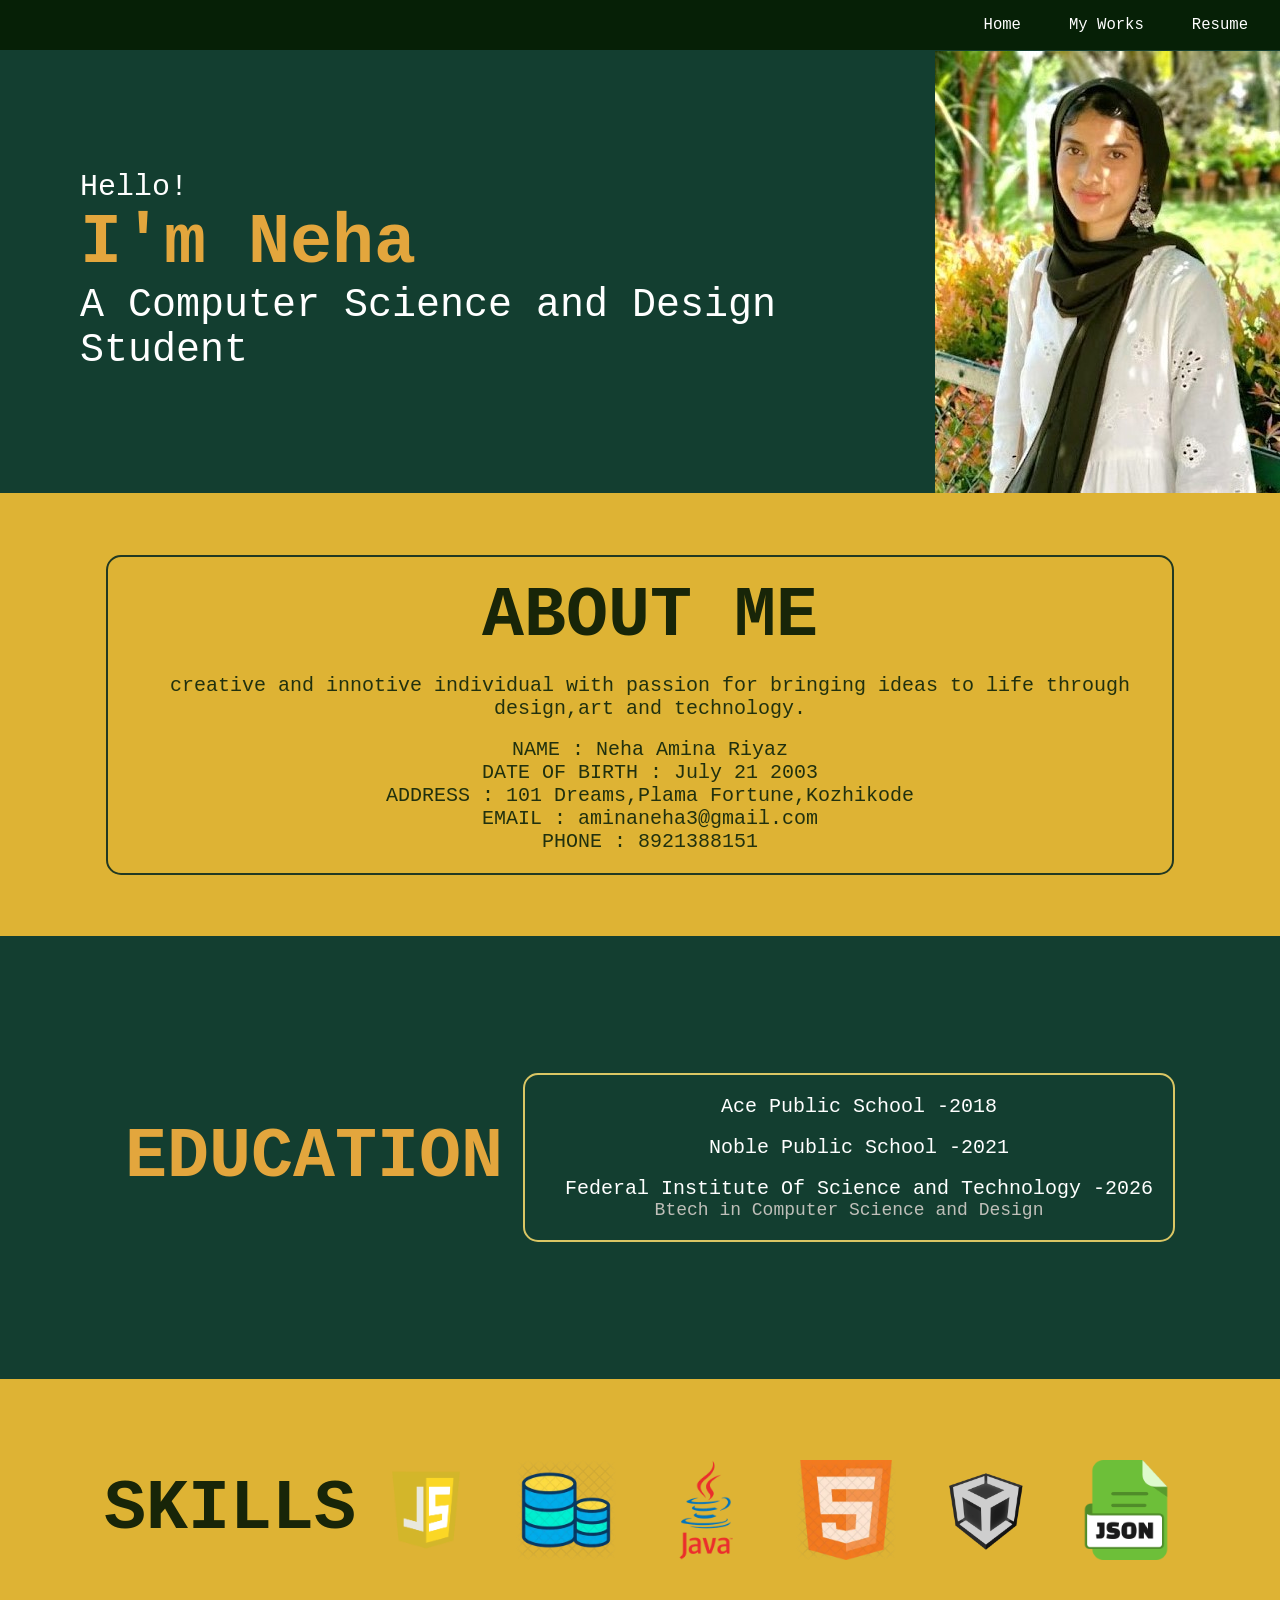
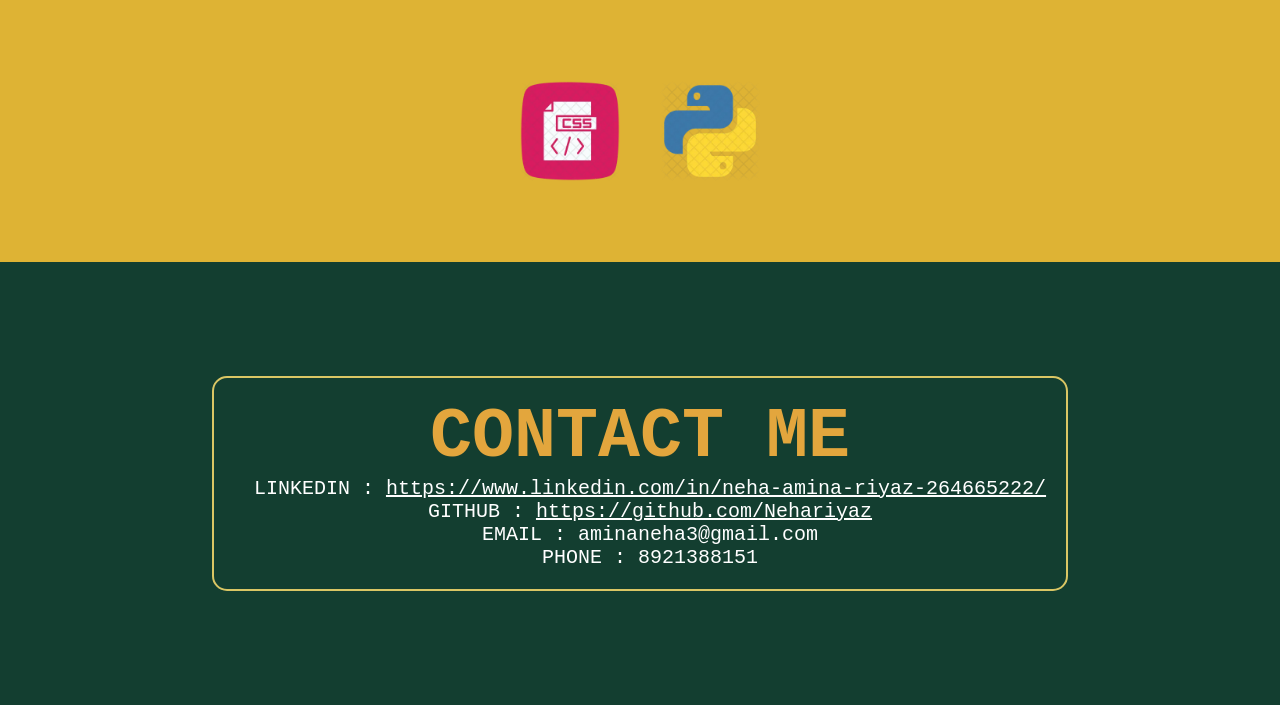
==== docs/index.html @ 84bf3c66 "Move website files to docs for GitHub Pages" ====
<!DOCTYPE html>
<html lang="en">
<head>
    <meta charset="UTF-8">
    <meta name="viewport" content="width=device-width, initial-scale=1.0">
    <title>Document</title>
    <link rel="stylesheet" type="text/css"  href="styles.css">
</head>
<body>

<nav class="navbar">
  <a href="#home">Home</a>
  <a href="myworks.html">My Works</a>
  <a href="resume.html">Resume</a>
</nav>


    <div class="first" id="home">
        <div class="left-align">
        <p class="text1">Hello!</p>
        <p class="text2"><b>I'm Neha</b></p>
        <p class ="text3"> A Computer Science and Design Student</p>
        </div>
        <img src="assets/imgg.jpg" class="right-image"> 
    </div>

    <div class="second" id="about">
        <div class ="text-box">
        <p class="text6"><b>ABOUT ME</b><p><br>
        <p class="text4">creative and innotive individual with passion for bringing ideas to life through design,art and technology.</p><br>
        <p class="text4">NAME : Neha Amina Riyaz</p>
        <p class="text4">DATE OF BIRTH : July 21 2003 </p>
        <p class="text4">ADDRESS : 101 Dreams,Plama Fortune,Kozhikode </p>
        <p class="text4">EMAIL : aminaneha3@gmail.com </p>
        <p class="text4">PHONE : 8921388151 </p>
        </div>
    </div> 


    <div class="third" id="education">
        <p class="text2"><b>EDUCATION</b><p><br>
        <div class ="text-box2">
            <p class="text4">Ace Public School  -2018</p><br>
            <p class="text4">Noble Public School  -2021</p><br>
            <p class="text4">Federal Institute Of Science and Technology  -2026 </p>
            <p class="text5">Btech in Computer Science and Design</p>
    </div>
</div>
    
  <div class="fourth" id="skills">
  <p class="text6"><b>SKILLS</b></p><br>

  <div class="skill-container">
    <img src="assets/javascript.webp" class="imgs">
    <span class="caption">JavaScript</span>
  </div>

  <div class="skill-container">
    <img src="assets/1170840.webp" class="imgs">
    <span class="caption">SQL</span>
  </div>

  <div class="skill-container">
    <img src="assets/java.webp" class="imgs">
    <span class="caption">Java</span>
  </div>

  <div class="skill-container">
    <img src="assets/html.webp" class="imgs">
    <span class="caption">HTML</span>
  </div>

  <div class="skill-container">
    <img src="assets/unity.webp" class="imgs">
    <span class="caption">Unity</span>
  </div>

  <div class="skill-container">
    <img src="assets/json.webp" class="imgs">
    <span class="caption">JSON</span>
  </div>

  <div class="skill-container">
    <img src="assets/css.webp" class="imgs">
    <span class="caption">CSS</span>
  </div>

  <div class="skill-container">
    <img src="assets/python.webp" class="imgs">
    <span class="caption">Python</span>
  </div>
</div>

    <div class="fifth" id="contact">
    <div class="text-box2">
         <p class="text2"><b>CONTACT ME</b></p>
        <p class="text4">
            LINKEDIN : 
            <a href="https://www.linkedin.com/in/neha-amina-riyaz-264665222/" target="_blank">
                https://www.linkedin.com/in/neha-amina-riyaz-264665222/
            </a>
        </p>
        <p class="text4">
            GITHUB : 
            <a href="https://github.com/Nehariyaz" target="_blank">
                https://github.com/Nehariyaz
            </a>
        </p>
        <p class="text4">EMAIL : aminaneha3@gmail.com</p>
        <p class="text4">PHONE : 8921388151</p>
    </div>
</div>



</body>
</html>
---- docs/styles.css ----
html{
    margin:0;
    padding:0;
}

.first{
    color:white;
    background-color:rgb(19, 62, 48);
    height: 443px;
    display:flex;
    justify-content: space-between;
    align-items:center;
    padding-left:60px;

}

.second {
    color: rgb(33, 49, 14);
    background-color: rgb(222, 179, 52);
    width: 100%;
    display: flex;
    flex-direction: column;
    height: 443px;
    justify-content: center;
    align-items: center;
}


  
.third{
    color:white;
    background-color:rgb(19, 62, 48);
    display: flex;
    justify-content:center;
    align-items:center;
    height:443px;
}

.fourth {
  display: flex;
  flex-wrap: wrap;
  justify-content: center;
  align-items: center;
  background-color: rgb(222, 179, 52);
   height:443px;
  padding: 20px;
  text-align: center;
}

.skill-container {
  position: relative;
  display: flex;
  justify-content: center;
  align-items: center;
  margin: 10px;
  flex-direction: column;
}

.imgs {
  width: 100px;
  height: 100px;
  padding: 10px;
  object-fit: contain;
}

.caption {
  position: absolute;
  bottom: 5px;
  background-color: rgba(0, 0, 0, 0.7);
  color: white;
  padding: 4px 8px;
  border-radius: 5px;
  font-size: 14px;
  opacity: 0;
  transition: opacity 0.3s ease;
  pointer-events: none;
}

.skill-container:hover .caption {
  opacity: 1;
}

.fifth{
    display: flex;
    justify-content:center;
    align-items:center;
    height:443px;
    color:white;
    background-color:rgb(19, 62, 48);
}
.right-image{
    height: auto;
}

.left-align{
    display: flex;
    flex-direction:column;

}
p{
    font-family:monospace;
    margin:0;
}
.text1{
  font-size:30px;
  padding-left:20px;
}
.text2{
    color: rgb(227, 166, 61);
    font-size:70px;
    padding-left:20px;
    padding-right:20px;
}
.text3{
    font-size:40px;
    padding-left:20px;
}
.text5{
    font-size:18px;
    color:rgb(191, 191, 185);
    padding-left:20px;
    padding-right:20px;
}
.text4{
    font-size:20px;
    padding-left:20px;
}
.text6{
    font-size:70px;
    padding-left:20px;
    color: #182508;
}
body {
    margin: 0;
    font-family:monospace;
    font-size:larger;
  }
  .navbar {
    display: flex;
    justify-content: flex-end;
    align-items: center;
    background-color: #062006; 
    padding: 0.5rem 1rem;
  }
  .navbar a {
    color: #ffffff; 
    text-decoration: none;
    margin-left: 1rem;
    padding: 0.5rem 1rem;
    border-radius: 5px;
    transition: background-color 0.3s, color 0.3s;
  }
  .navbar a:hover {
    background-color: #caa81d; 
    color: #ffffff; 
  }

.text-box {
    border: 2px solid #223922;
    padding: 20px;
    border-radius: 15px;
    display: flex;
    flex-direction: column;
    justify-content: center;
    align-items: center;
    
    /* New styles to center it and limit width */
    width: fit-content;
    max-width: 80%;
    margin: 0 auto;
    text-align: center;
}


  .text-box2 {
    border: 2px solid #dac664; 
    padding: 20px;
    border-radius: 15px;
    display: flex;
    flex-direction:column;
    justify-content: center;
    align-items: center;
    
  }
.imgs{
    width:100px;
    height:100px;
    padding:20px;
    text-align: center;

}
a {
  color: white;
  text-decoration: underline; /* Optional */
}

a:hover {
  color: #dac664;
}


.skill-container {
  position: relative;
  display: flex;
  justify-content: center;
  align-items: center;
  margin: 10px;
  flex-direction: column;
}

.imgs {
  width: 100px;
  height: 100px;
  padding: 10px;
  object-fit: contain;
}

.caption {
  position: absolute;
  bottom: 5px;
  background-color: rgba(0, 0, 0, 0.7);
  color: white;
  padding: 4px 8px;
  border-radius: 5px;
  font-size: 14px;
  opacity: 0;
  transition: opacity 0.3s ease;
  pointer-events: none;
}

.skill-container:hover .caption {
  opacity: 1;
}
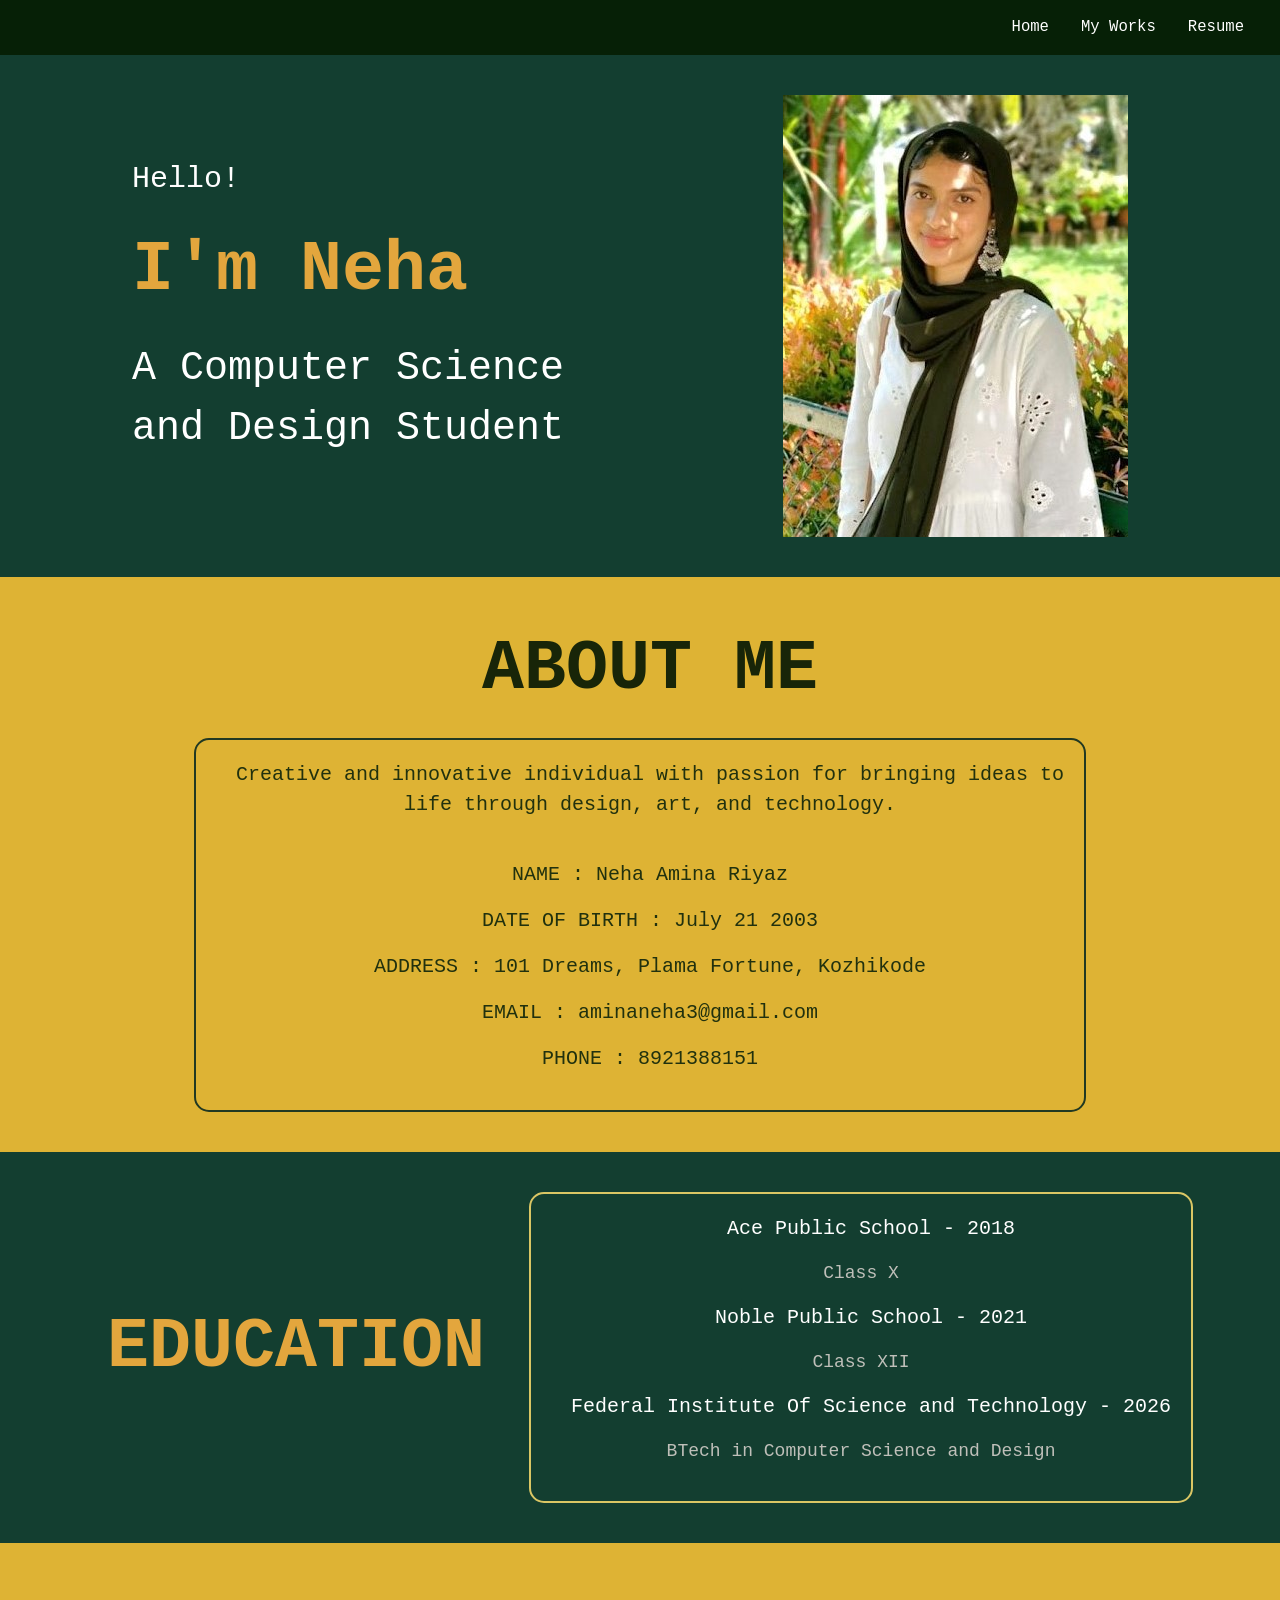
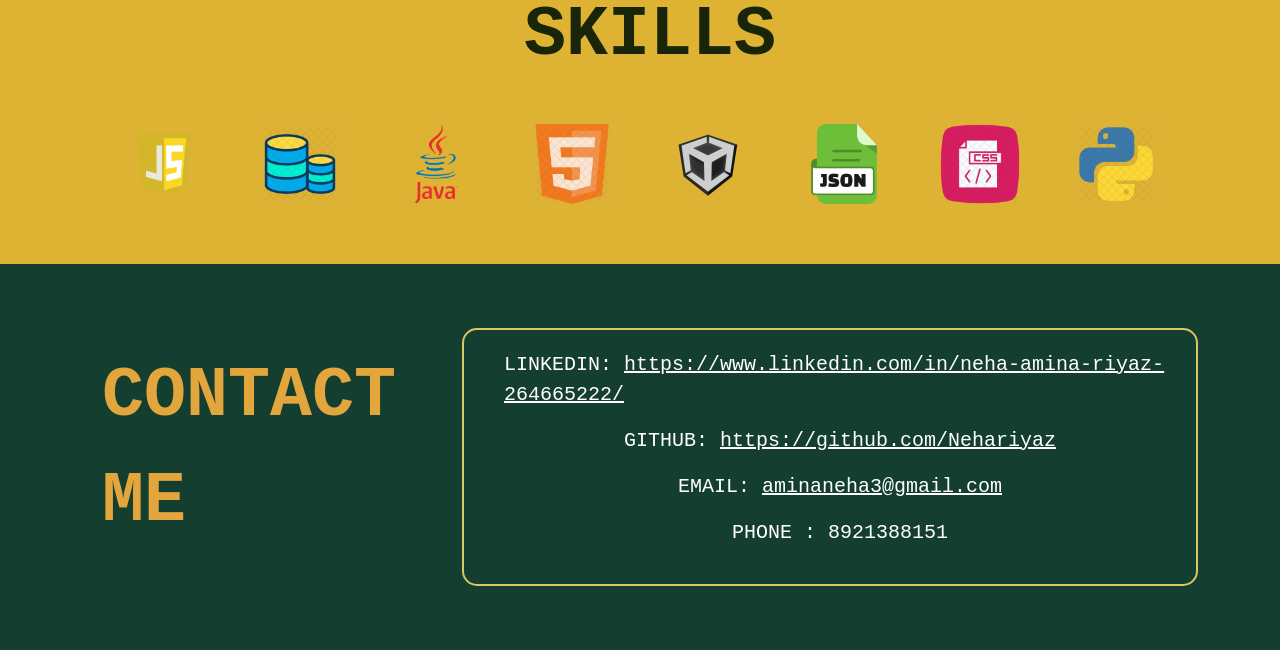
==== commit 3d8e5e68: "responsive" ====
--- a/docs/index.html
+++ b/docs/index.html
@@ -1,117 +1,157 @@
 <!DOCTYPE html>
 <html lang="en">
 <head>
-    <meta charset="UTF-8">
-    <meta name="viewport" content="width=device-width, initial-scale=1.0">
-    <title>Document</title>
-    <link rel="stylesheet" type="text/css"  href="styles.css">
+  <meta charset="UTF-8" />
+  <meta name="viewport" content="width=device-width, initial-scale=1.0"/>
+  <title>Neha's Portfolio</title>
+
+  <!-- Bootstrap CSS -->
+  <link href="https://cdn.jsdelivr.net/npm/bootstrap@5.3.3/dist/css/bootstrap.min.css" rel="stylesheet">
+
+  <!-- Custom CSS -->
+  <link rel="stylesheet" href="styles.css">
 </head>
 <body>
 
-<nav class="navbar">
-  <a href="#home">Home</a>
-  <a href="myworks.html">My Works</a>
-  <a href="resume.html">Resume</a>
-</nav>
+<body>
+  <nav class="navbar navbar-expand-lg" style="background-color: #062006;">
+    <div class="container-fluid">
+      <button class="navbar-toggler" type="button" data-bs-toggle="collapse" data-bs-target="#navbarNav">
+        <span class="navbar-toggler-icon"></span>
+      </button>
+      <div class="collapse navbar-collapse justify-content-end" id="navbarNav">
+        <ul class="navbar-nav">
+          <li class="nav-item"><a class="nav-link text-white" href="#home">Home</a></li>
+          <li class="nav-item"><a class="nav-link text-white" href="myworks.html">My Works</a></li>
+          <li class="nav-item"><a class="nav-link text-white" href="resume.html">Resume</a></li>
+        </ul>
+      </div>
+    </div>
+  </nav>
+</body>
 
 
-    <div class="first" id="home">
-        <div class="left-align">
+<!-- Home Section -->
+<div class="first" id="home">
+  <div class="container">
+    <div class="row align-items-center">
+      <div class="col-md-6 text-center text-md-start">
         <p class="text1">Hello!</p>
         <p class="text2"><b>I'm Neha</b></p>
-        <p class ="text3"> A Computer Science and Design Student</p>
-        </div>
-        <img src="assets/imgg.jpg" class="right-image"> 
+        <p class="text3">A Computer Science and Design Student</p>
+      </div>
+      <div class="col-md-6 text-center">
+        <img src="assets/imgg.jpg" class="right-image img-fluid" alt="Profile Image">
+      </div>
     </div>
-
-    <div class="second" id="about">
-        <div class ="text-box">
-        <p class="text6"><b>ABOUT ME</b><p><br>
-        <p class="text4">creative and innotive individual with passion for bringing ideas to life through design,art and technology.</p><br>
-        <p class="text4">NAME : Neha Amina Riyaz</p>
-        <p class="text4">DATE OF BIRTH : July 21 2003 </p>
-        <p class="text4">ADDRESS : 101 Dreams,Plama Fortune,Kozhikode </p>
-        <p class="text4">EMAIL : aminaneha3@gmail.com </p>
-        <p class="text4">PHONE : 8921388151 </p>
-        </div>
-    </div> 
-
-
-    <div class="third" id="education">
-        <p class="text2"><b>EDUCATION</b><p><br>
-        <div class ="text-box2">
-            <p class="text4">Ace Public School  -2018</p><br>
-            <p class="text4">Noble Public School  -2021</p><br>
-            <p class="text4">Federal Institute Of Science and Technology  -2026 </p>
-            <p class="text5">Btech in Computer Science and Design</p>
-    </div>
-</div>
-    
-  <div class="fourth" id="skills">
-  <p class="text6"><b>SKILLS</b></p><br>
-
-  <div class="skill-container">
-    <img src="assets/javascript.webp" class="imgs">
-    <span class="caption">JavaScript</span>
-  </div>
-
-  <div class="skill-container">
-    <img src="assets/1170840.webp" class="imgs">
-    <span class="caption">SQL</span>
-  </div>
-
-  <div class="skill-container">
-    <img src="assets/java.webp" class="imgs">
-    <span class="caption">Java</span>
-  </div>
-
-  <div class="skill-container">
-    <img src="assets/html.webp" class="imgs">
-    <span class="caption">HTML</span>
-  </div>
-
-  <div class="skill-container">
-    <img src="assets/unity.webp" class="imgs">
-    <span class="caption">Unity</span>
-  </div>
-
-  <div class="skill-container">
-    <img src="assets/json.webp" class="imgs">
-    <span class="caption">JSON</span>
-  </div>
-
-  <div class="skill-container">
-    <img src="assets/css.webp" class="imgs">
-    <span class="caption">CSS</span>
-  </div>
-
-  <div class="skill-container">
-    <img src="assets/python.webp" class="imgs">
-    <span class="caption">Python</span>
   </div>
 </div>
 
-    <div class="fifth" id="contact">
-    <div class="text-box2">
-         <p class="text2"><b>CONTACT ME</b></p>
-        <p class="text4">
-            LINKEDIN : 
-            <a href="https://www.linkedin.com/in/neha-amina-riyaz-264665222/" target="_blank">
-                https://www.linkedin.com/in/neha-amina-riyaz-264665222/
-            </a>
-        </p>
-        <p class="text4">
-            GITHUB : 
-            <a href="https://github.com/Nehariyaz" target="_blank">
-                https://github.com/Nehariyaz
-            </a>
-        </p>
-        <p class="text4">EMAIL : aminaneha3@gmail.com</p>
-        <p class="text4">PHONE : 8921388151</p>
+<!-- About Section -->
+<div class="second" id="about">
+  <div class="container">
+    <p class="text6 text-center"><b>ABOUT ME</b></p>
+    <div class="text-box mt-3">
+      <p class="text4">Creative and innovative individual with passion for bringing ideas to life through design, art, and technology.</p><br>
+      <p class="text4">NAME : Neha Amina Riyaz</p>
+      <p class="text4">DATE OF BIRTH : July 21 2003</p>
+      <p class="text4">ADDRESS : 101 Dreams, Plama Fortune, Kozhikode</p>
+      <p class="text4">EMAIL : aminaneha3@gmail.com</p>
+      <p class="text4">PHONE : 8921388151</p>
     </div>
+  </div>
 </div>
 
+<!-- Education Section -->
+<div class="third" id="education">
+  <div class="container d-flex flex-column flex-md-row justify-content-center align-items-center gap-4 h-100">
+    <p class="text2 text-center text-md-start m-0"><b>EDUCATION</b></p>
+    <div class="text-box2 mt-3 mt-md-0">
+      <p class="text4">Ace Public School - 2018</p>
+      <p class="text5">Class X</p>
+      <p class="text4">Noble Public School - 2021</p>
+      <p class="text5">Class XII</p>
+      <p class="text4">Federal Institute Of Science and Technology - 2026</p>
+      <p class="text5">BTech in Computer Science and Design</p>
+    </div>
+  </div>
+</div>
 
+<!-- Skills Section -->
+<div class="fourth" id="skills">
+  <div class="container">
+    <p class="text6 text-center mb-3"><b>SKILLS</b></p>
+    <div class="d-flex flex-wrap justify-content-center gap-3">
+      <div class="skill-container">
+        <img src="assets/javascript.webp" class="imgs img-fluid" alt="JavaScript">
+        <span class="caption">JavaScript</span>
+      </div>
+      <div class="skill-container">
+        <img src="assets/1170840.webp" class="imgs img-fluid" alt="SQL">
+        <span class="caption">SQL</span>
+      </div>
+      <div class="skill-container">
+        <img src="assets/java.webp" class="imgs img-fluid" alt="Java">
+        <span class="caption">Java</span>
+      </div>
+      <div class="skill-container">
+        <img src="assets/html.webp" class="imgs img-fluid" alt="HTML">
+        <span class="caption">HTML</span>
+      </div>
+      <div class="skill-container">
+        <img src="assets/unity.webp" class="imgs img-fluid" alt="Unity">
+        <span class="caption">Unity</span>
+      </div>
+      <div class="skill-container">
+        <img src="assets/json.webp" class="imgs img-fluid" alt="JSON">
+        <span class="caption">JSON</span>
+      </div>
+      <div class="skill-container">
+        <img src="assets/css.webp" class="imgs img-fluid" alt="CSS">
+        <span class="caption">CSS</span>
+      </div>
+      <div class="skill-container">
+        <img src="assets/python.webp" class="imgs img-fluid" alt="Python">
+        <span class="caption">Python</span>
+      </div>
+    </div>
+  </div>
+</div>
+
+<!-- Contact Section -->
+<div class="fifth" id="contact">
+  <div class="container py-4">
+    <div class="row align-items-center text-center text-md-start">
+      <div class="col-md-4 mb-3 mb-md-0">
+        <p class="text2"><b>CONTACT ME</b></p>
+      </div>
+      <div class="col-md-8">
+        <div class="text-box2">
+          <p class="text4">
+            LINKEDIN:
+            <a href="https://www.linkedin.com/in/neha-amina-riyaz-264665222/" target="_blank">
+              https://www.linkedin.com/in/neha-amina-riyaz-264665222/
+            </a>
+          </p>
+          <p class="text4">
+            GITHUB:
+            <a href="https://github.com/Nehariyaz" target="_blank">
+              https://github.com/Nehariyaz
+            </a>
+          </p>
+          <p class="text4">
+            EMAIL:
+            <a href="mailto:aminaneha3@gmail.com">aminaneha3@gmail.com</a>
+          </p>
+          <p class="text4">PHONE : 8921388151</p>
+        </div>
+      </div>
+    </div>
+  </div>
+</div>
+
+<!-- Bootstrap JS -->
+<script src="https://cdn.jsdelivr.net/npm/bootstrap@5.3.3/dist/js/bootstrap.bundle.min.js"></script>
 
 </body>
-</html>+</html>
--- a/docs/styles.css
+++ b/docs/styles.css
@@ -1,39 +1,73 @@
-html{
-    margin:0;
-    padding:0;
-}
-
-.first{
-    color:white;
-    background-color:rgb(19, 62, 48);
-    height: 443px;
-    display:flex;
-    justify-content: space-between;
-    align-items:center;
-    padding-left:60px;
-
+html {
+  margin: 0;
+  padding: 0;
+}
+
+body {
+  margin: 0;
+  font-family: monospace;
+  font-size: larger;
+}
+
+.navbar {
+  display: flex;
+  justify-content: flex-end;
+  align-items: center;
+  background-color: #062006;
+  padding: 0.5rem 1rem;
+}
+
+.navbar a {
+  color: #ffffff;
+  text-decoration: none;
+  margin-left: 1rem;
+  padding: 0.5rem 1rem;
+  border-radius: 5px;
+  transition: background-color 0.3s, color 0.3s;
+}
+
+.navbar a:hover {
+  background-color: #caa81d;
+  color: #ffffff;
+}
+
+.navbar-toggler-icon {
+  background-image: url("data:image/svg+xml,%3csvg xmlns='http://www.w3.org/2000/svg' viewBox='0 0 30 30'%3e%3cpath stroke='%23caa81d' stroke-width='2' d='M4 7h22M4 15h22M4 23h22'/%3e%3c/svg%3e");
+}
+
+
+
+.first {
+  color: white;
+  background-color: rgb(19, 62, 48);
+  padding: 40px 0;
+  display: flex;
+  justify-content: space-between;
+  align-items: center;
+  padding-left: 60px;
+  width: 100%;
 }
 
 .second {
-    color: rgb(33, 49, 14);
-    background-color: rgb(222, 179, 52);
-    width: 100%;
-    display: flex;
-    flex-direction: column;
-    height: 443px;
-    justify-content: center;
-    align-items: center;
-}
-
-
-  
-.third{
-    color:white;
-    background-color:rgb(19, 62, 48);
-    display: flex;
-    justify-content:center;
-    align-items:center;
-    height:443px;
+  color: rgb(33, 49, 14);
+  background-color: rgb(222, 179, 52);
+  width: 100%;
+  display: flex;
+  flex-direction: column;
+  justify-content: center;
+  align-items: center;
+  padding-top: 40px;
+  padding-bottom: 40px;
+}
+
+.third {
+  color: white;
+  background-color: rgb(19, 62, 48);
+  display: flex;
+  justify-content: center;
+  align-items: center;
+  padding: 40px 0;
+  width: 100%;
 }
 
 .fourth {
@@ -41,10 +75,90 @@
   flex-wrap: wrap;
   justify-content: center;
   align-items: center;
+  flex-direction: column;
   background-color: rgb(222, 179, 52);
-   height:443px;
+  padding: 40px 0; 
+  gap: 10px;
+  text-align: center;
+  width: 100%;
+}
+
+.fifth {
+  display: flex;
+  justify-content: center;
+  align-items: center;
+  padding: 40px 0;
+  color: white;
+  background-color: rgb(19, 62, 48);
+  width: 100%;
+}
+
+.left-align {
+  display: flex;
+  flex-direction: column;
+}
+
+.right-image {
+  height: auto;
+}
+
+.text1 {
+  font-size: 30px;
+  padding-left: 20px;
+}
+
+.text2 {
+  color: rgb(227, 166, 61);
+  font-size: 70px;
+  padding-left: 20px;
+  padding-right: 20px;
+}
+
+.text3 {
+  font-size: 40px;
+  padding-left: 20px;
+}
+
+.text4 {
+  font-size: 20px;
+  padding-left: 20px;
+}
+
+.text5 {
+  font-size: 18px;
+  color: rgb(191, 191, 185);
+  padding-left: 20px;
+  padding-right: 20px;
+}
+
+.text6 {
+  font-size: 70px;
+  padding-left: 20px;
+  color: #182508;
+}
+
+.text-box {
+  border: 2px solid #223922;
   padding: 20px;
+  border-radius: 15px;
+  display: flex;
+  flex-direction: column;
+  justify-content: center;
+  align-items: center;
+  width: fit-content;
+  max-width: 80%;
+  margin: 0 auto;
   text-align: center;
+}
+
+.text-box2 {
+  border: 2px solid #dac664;
+  padding: 20px;
+  border-radius: 15px;
+  display: flex;
+  flex-direction: column;
+  justify-content: center;
+  align-items: center;
 }
 
 .skill-container {
@@ -61,6 +175,7 @@
   height: 100px;
   padding: 10px;
   object-fit: contain;
+  text-align: center;
 }
 
 .caption {
@@ -80,154 +195,81 @@
   opacity: 1;
 }
 
-.fifth{
-    display: flex;
-    justify-content:center;
-    align-items:center;
-    height:443px;
-    color:white;
-    background-color:rgb(19, 62, 48);
-}
-.right-image{
-    height: auto;
-}
-
-.left-align{
-    display: flex;
-    flex-direction:column;
-
-}
-p{
-    font-family:monospace;
-    margin:0;
-}
-.text1{
-  font-size:30px;
-  padding-left:20px;
-}
-.text2{
-    color: rgb(227, 166, 61);
-    font-size:70px;
-    padding-left:20px;
-    padding-right:20px;
-}
-.text3{
-    font-size:40px;
-    padding-left:20px;
-}
-.text5{
-    font-size:18px;
-    color:rgb(191, 191, 185);
-    padding-left:20px;
-    padding-right:20px;
-}
-.text4{
-    font-size:20px;
-    padding-left:20px;
-}
-.text6{
-    font-size:70px;
-    padding-left:20px;
-    color: #182508;
-}
-body {
-    margin: 0;
-    font-family:monospace;
-    font-size:larger;
-  }
-  .navbar {
-    display: flex;
-    justify-content: flex-end;
-    align-items: center;
-    background-color: #062006; 
-    padding: 0.5rem 1rem;
-  }
-  .navbar a {
-    color: #ffffff; 
-    text-decoration: none;
-    margin-left: 1rem;
-    padding: 0.5rem 1rem;
-    border-radius: 5px;
-    transition: background-color 0.3s, color 0.3s;
-  }
-  .navbar a:hover {
-    background-color: #caa81d; 
-    color: #ffffff; 
-  }
-
-.text-box {
-    border: 2px solid #223922;
-    padding: 20px;
-    border-radius: 15px;
-    display: flex;
-    flex-direction: column;
-    justify-content: center;
-    align-items: center;
-    
-    /* New styles to center it and limit width */
-    width: fit-content;
-    max-width: 80%;
-    margin: 0 auto;
-    text-align: center;
-}
-
-
-  .text-box2 {
-    border: 2px solid #dac664; 
-    padding: 20px;
-    border-radius: 15px;
-    display: flex;
-    flex-direction:column;
-    justify-content: center;
-    align-items: center;
-    
-  }
-.imgs{
-    width:100px;
-    height:100px;
-    padding:20px;
-    text-align: center;
-
-}
 a {
   color: white;
-  text-decoration: underline; /* Optional */
+  text-decoration: underline;
 }
 
 a:hover {
   color: #dac664;
 }
 
-
-.skill-container {
-  position: relative;
-  display: flex;
-  justify-content: center;
-  align-items: center;
-  margin: 10px;
-  flex-direction: column;
-}
-
-.imgs {
-  width: 100px;
-  height: 100px;
-  padding: 10px;
-  object-fit: contain;
-}
-
-.caption {
-  position: absolute;
-  bottom: 5px;
-  background-color: rgba(0, 0, 0, 0.7);
-  color: white;
-  padding: 4px 8px;
-  border-radius: 5px;
-  font-size: 14px;
-  opacity: 0;
-  transition: opacity 0.3s ease;
-  pointer-events: none;
-}
-
-.skill-container:hover .caption {
-  opacity: 1;
-}
+/* Responsive Media Queries */
+@media (max-width: 768px) {
+  .first,
+  .third,
+  .fourth,
+  .fifth {
+    flex-direction: column;
+    height: auto;
+    padding: 20px;
+    text-align: center;
+  }
+
+  .text2,
+  .text6 {
+    font-size: 40px;
+  }
+
+  .text3 {
+    font-size: 24px;
+  }
+
+  .text4,
+  .text5 {
+    font-size: 16px;
+  }
+
+  .imgs {
+    width: 80px;
+    height: 80px;
+  }
+
+  .navbar {
+    flex-direction: column;
+    align-items: flex-start;
+  }
+
+  .navbar a {
+    margin: 5px 0;
+  }
+}
+
+@media (max-width: 480px) {
+  .text2,
+  .text6 {
+    font-size: 30px;
+  }
+
+  .text3 {
+    font-size: 20px;
+  }
+
+  .imgs {
+    width: 60px;
+    height: 60px;
+  }
+
+  .text4,
+  .text5 {
+    font-size: 14px;
+  }
+
+  .text1 {
+    font-size: 20px;
+  }
+
+  .navbar a {
+    font-size: 14px;
+  }
+}
